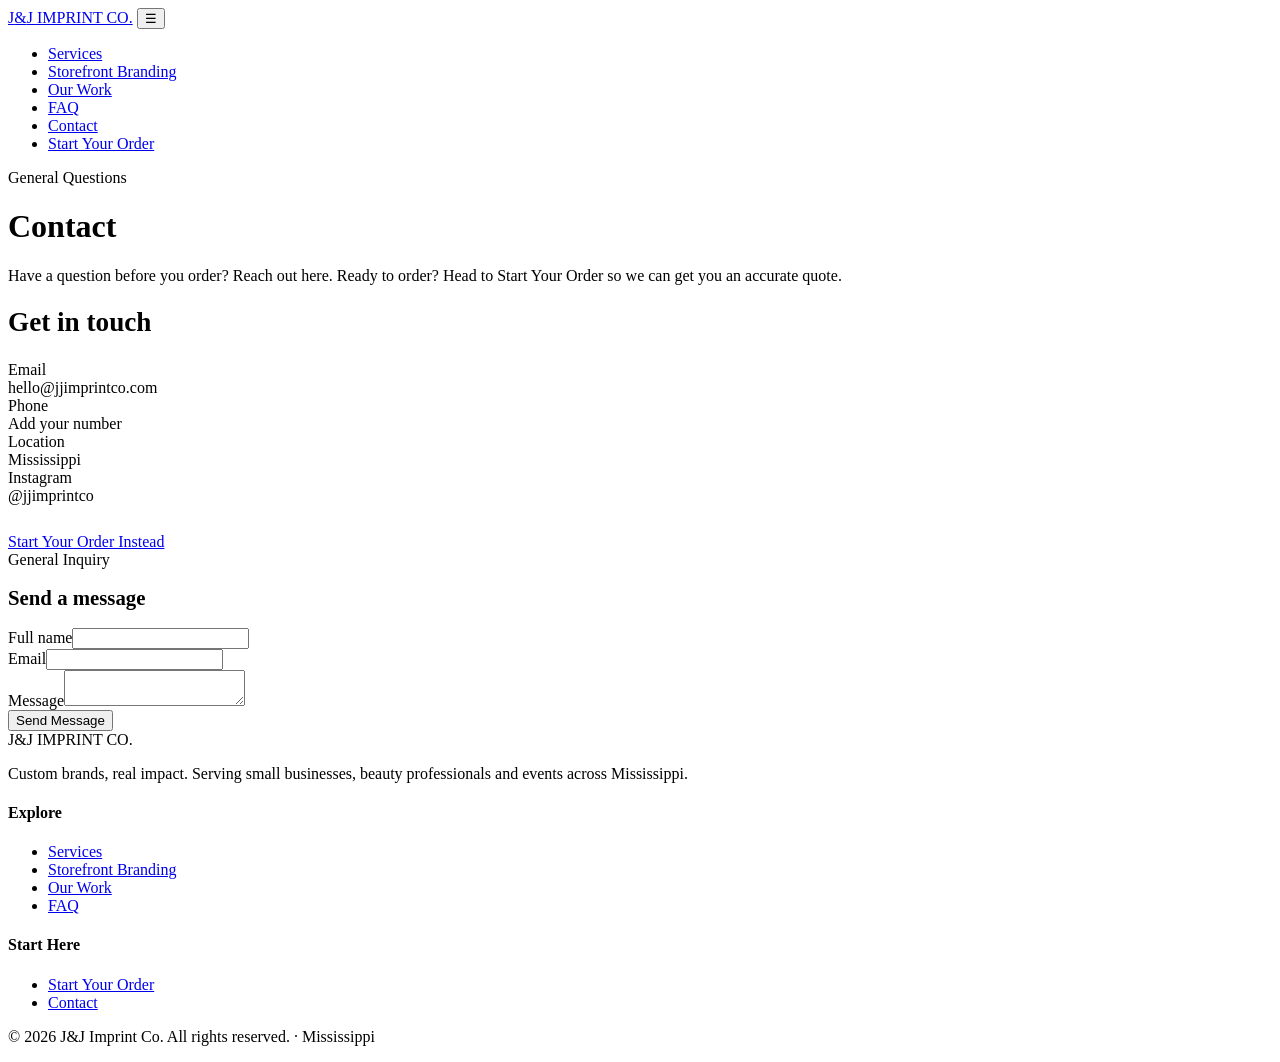
==== contact.html @ e8823826 "Add files via upload" ====
<!DOCTYPE html>
<html lang="en">
<head>
<meta charset="UTF-8">
<meta name="viewport" content="width=device-width, initial-scale=1.0">
<title>Contact | J&amp;J Imprint Co.</title>
<link rel="preconnect" href="https://fonts.googleapis.com">
<link href="https://fonts.googleapis.com/css2?family=Cinzel:wght@500;600;700&family=Jost:wght@300;400;500;600;700&family=Allura&display=swap" rel="stylesheet">
<link rel="stylesheet" href="styles.css">
</head>
<body>

<nav>
  <div class="nav-inner">
    <a href="index.html" class="nav-logo">J<span>&amp;</span>J <span>IMPRINT CO.</span></a>
    <button class="nav-toggle" aria-label="Menu" onclick="document.getElementById('navLinks').classList.toggle('open')">&#9776;</button>
    <ul class="nav-links" id="navLinks">
      <li><a href="services.html">Services</a></li>
      <li><a href="storefront-branding.html">Storefront Branding</a></li>
      <li><a href="portfolio.html">Our Work</a></li>
      <li><a href="faq.html">FAQ</a></li>
      <li><a href="contact.html" class="active">Contact</a></li>
      <li><a href="order.html" class="nav-cta">Start Your Order</a></li>
    </ul>
  </div>
</nav>

<div class="page-header">
  <div class="wrap">
    <div class="job-label">General Questions</div>
    <h1>Contact</h1>
    <p>Have a question before you order? Reach out here. Ready to order? Head to Start Your Order so we can get you an accurate quote.</p>
  </div>
</div>

<section>
  <div class="wrap contact-grid">
    <div>
      <div class="section-head">
        <h2 style="font-size:1.7rem;">Get in touch</h2>
      </div>
      <div class="contact-line"><div class="k">Email</div><div class="v">hello@jjimprintco.com</div></div>
      <div class="contact-line"><div class="k">Phone</div><div class="v">Add your number</div></div>
      <div class="contact-line"><div class="k">Location</div><div class="v">Mississippi</div></div>
      <div class="contact-line"><div class="k">Instagram</div><div class="v">@jjimprintco</div></div>
      <div style="margin-top:28px;"><a href="order.html" class="btn btn-primary">Start Your Order Instead</a></div>
    </div>
    <form class="order-form" action="https://formspree.io/f/YOUR_CONTACT_FORM_ID" method="POST">
      <div class="form-head"><div class="job-label">General Inquiry</div><h2 style="font-size:1.3rem;">Send a message</h2></div>
      <div class="form-body">
        <div class="field"><label>Full name</label><input type="text" name="Full Name" required></div>
        <div class="field"><label>Email</label><input type="email" name="Email" required></div>
        <div class="field"><label>Message</label><textarea name="Message" required></textarea></div>
        <button type="submit" class="btn btn-primary btn-block">Send Message</button>
      </div>
    </form>
  </div>
</section>

<footer>
  <div class="wrap">
    <div class="foot-grid">
      <div>
        <div class="foot-logo">J<span>&amp;</span>J <span>IMPRINT CO.</span></div>
        <p>Custom brands, real impact. Serving small businesses, beauty professionals and events across Mississippi.</p>
      </div>
      <div>
        <h4>Explore</h4>
        <ul>
          <li><a href="services.html">Services</a></li>
          <li><a href="storefront-branding.html">Storefront Branding</a></li>
          <li><a href="portfolio.html">Our Work</a></li>
          <li><a href="faq.html">FAQ</a></li>
        </ul>
      </div>
      <div>
        <h4>Start Here</h4>
        <ul>
          <li><a href="order.html">Start Your Order</a></li>
          <li><a href="contact.html">Contact</a></li>
        </ul>
      </div>
    </div>
    <div class="rule" style="border-color:#2a2a28;"></div>
    <p class="foot-bottom">&copy; 2026 J&amp;J Imprint Co. All rights reserved. &middot; Mississippi</p>
  </div>
</footer>

</body>
</html>
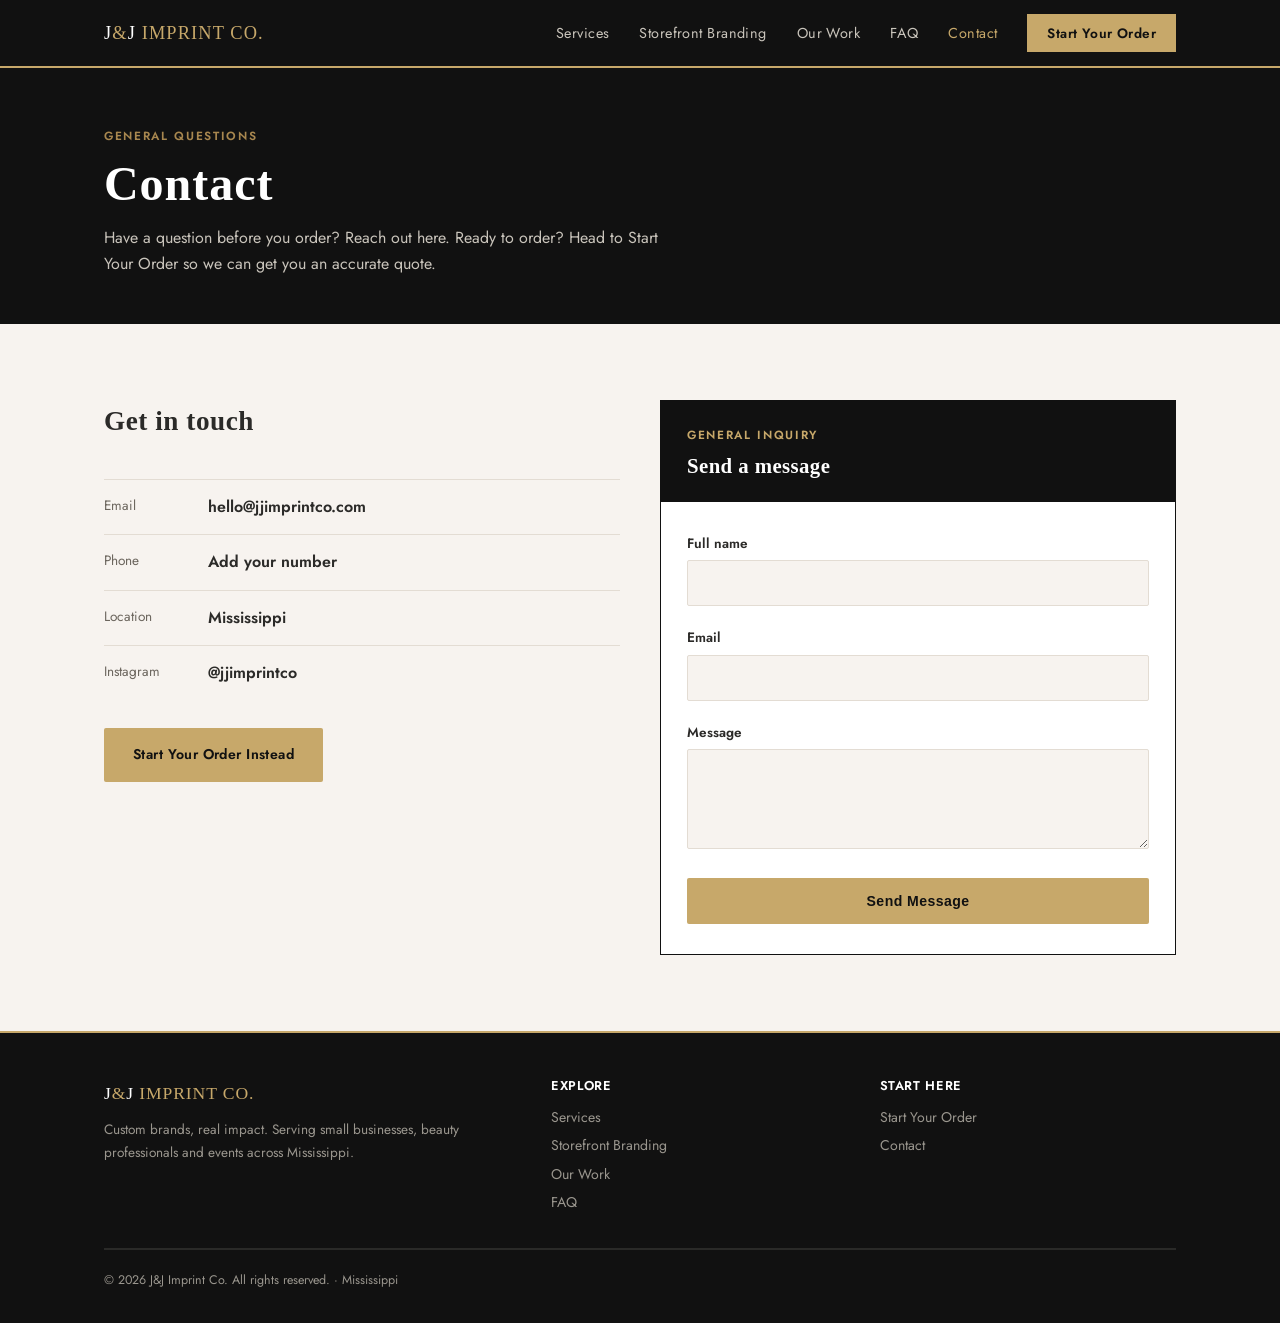
==== commit 03e7b4cc: "Add files via upload" ====
--- a/contact.html
+++ b/contact.html
@@ -45,7 +45,7 @@
       <div class="contact-line"><div class="k">Instagram</div><div class="v">@jjimprintco</div></div>
       <div style="margin-top:28px;"><a href="order.html" class="btn btn-primary">Start Your Order Instead</a></div>
     </div>
-    <form class="order-form" action="https://formspree.io/f/YOUR_CONTACT_FORM_ID" method="POST">
+    <form class="order-form" action="https://formspree.io/f/mgaelvww" method="POST">
       <div class="form-head"><div class="job-label">General Inquiry</div><h2 style="font-size:1.3rem;">Send a message</h2></div>
       <div class="form-body">
         <div class="field"><label>Full name</label><input type="text" name="Full Name" required></div>
--- a/styles.css
+++ b/styles.css
@@ -0,0 +1,231 @@
+/* ===================================================================
+   J&J Imprint Co. — shared styles
+   Brand: black / gold / blush / cream · Cinzel + Jost + Allura
+   =================================================================== */
+
+*, *::before, *::after { box-sizing: border-box; margin: 0; padding: 0; }
+
+:root {
+  --black: #111111;
+  --gold: #C7A86A;
+  --gold-dark: #A8875099;
+  --gold-deep: #A8874F;
+  --blush: #E6C4C2;
+  --blush-deep: #D9A9A6;
+  --cream: #F7F3EF;
+  --taupe: #B7AFA3;
+  --text: #2B2A28;
+  --text-soft: #6B655D;
+  --hairline: #E3DCD3;
+  --white: #FFFFFF;
+  --max: 1120px;
+}
+
+html { scroll-behavior: smooth; }
+
+@media (prefers-reduced-motion: reduce) {
+  html { scroll-behavior: auto; }
+  *, *::before, *::after { animation-duration: 0.01ms !important; transition-duration: 0.01ms !important; }
+}
+
+body {
+  background: var(--cream);
+  color: var(--text);
+  font-family: 'Jost', sans-serif;
+  font-size: 16px;
+  line-height: 1.65;
+  -webkit-font-smoothing: antialiased;
+}
+
+a { color: inherit; }
+img { max-width: 100%; display: block; }
+
+h1, h2, h3, h4, .display {
+  font-family: 'Cinzel', serif;
+  font-weight: 600;
+  letter-spacing: 0.02em;
+  line-height: 1.15;
+}
+
+.script {
+  font-family: 'Allura', cursive;
+  font-weight: 400;
+  color: var(--gold-deep);
+}
+
+a:focus-visible, button:focus-visible, input:focus-visible, textarea:focus-visible, select:focus-visible {
+  outline: 2px solid var(--gold-deep);
+  outline-offset: 2px;
+}
+
+/* ---------- layout helpers ---------- */
+.wrap { max-width: var(--max); margin: 0 auto; padding: 0 24px; }
+section { padding: 76px 0; }
+.rule { border: none; border-top: 1px solid var(--hairline); }
+.rule-gold { border: none; border-top: 1px solid var(--gold); width: 64px; margin: 14px 0 22px; }
+.rule-gold.center { margin-left: auto; margin-right: auto; }
+
+/* ---------- job-ticket / spec-card motif ---------- */
+.ticket { position: relative; border: 1px solid var(--black); background: var(--white); }
+.crop { position: absolute; width: 14px; height: 14px; pointer-events: none; }
+.crop.tl { top: -1px; left: -1px; border-top: 2px solid var(--gold); border-left: 2px solid var(--gold); }
+.crop.br { bottom: -1px; right: -1px; border-bottom: 2px solid var(--gold); border-right: 2px solid var(--gold); }
+
+/* ---------- nav ---------- */
+nav { position: sticky; top: 0; z-index: 100; background: var(--black); border-bottom: 2px solid var(--gold); }
+.nav-inner { max-width: var(--max); margin: 0 auto; padding: 0 24px; display: flex; align-items: center; justify-content: space-between; height: 66px; }
+.nav-logo { font-family: 'Cinzel', serif; font-size: 1.15rem; color: var(--white); letter-spacing: 0.06em; text-decoration: none; white-space: nowrap; }
+.nav-logo span { color: var(--gold); }
+.nav-links { display: flex; align-items: center; gap: 30px; list-style: none; }
+.nav-links a { color: #C9C4BB; text-decoration: none; font-size: 0.9rem; font-weight: 400; letter-spacing: 0.03em; transition: color 0.15s; }
+.nav-links a:hover, .nav-links a.active { color: var(--gold); }
+.nav-cta { background: var(--gold); color: var(--black) !important; padding: 9px 20px; font-weight: 600 !important; font-size: 0.85rem !important; letter-spacing: 0.04em; }
+.nav-cta:hover { background: var(--gold-deep); }
+.nav-toggle { display: none; }
+@media (max-width: 780px) {
+  .nav-links { position: fixed; top: 66px; left: 0; right: 0; background: var(--black); flex-direction: column; align-items: stretch; gap: 0; max-height: 0; overflow: hidden; transition: max-height 0.2s ease; border-bottom: 1px solid #2a2a28; }
+  .nav-links.open { max-height: 340px; }
+  .nav-links li { border-top: 1px solid #2a2a28; }
+  .nav-links a { display: block; padding: 16px 24px; }
+  .nav-cta { display: block; text-align: center; margin: 12px 24px; }
+  .nav-toggle { display: block; background: none; border: none; color: var(--white); font-size: 1.6rem; line-height: 1; cursor: pointer; padding: 4px 8px; }
+}
+
+/* ---------- buttons ---------- */
+.btn { display: inline-block; padding: 14px 28px; font-size: 0.88rem; font-weight: 600; letter-spacing: 0.03em; text-decoration: none; border-radius: 2px; border: 1px solid transparent; transition: transform 0.12s, background 0.15s, color 0.15s; cursor: pointer; }
+.btn:hover { transform: translateY(-1px); }
+.btn-primary { background: var(--gold); color: var(--black); }
+.btn-primary:hover { background: var(--gold-deep); }
+.btn-dark { background: var(--black); color: var(--white); }
+.btn-dark:hover { background: #000; }
+.btn-outline { background: transparent; color: var(--black); border-color: var(--black); }
+.btn-outline:hover { background: var(--black); color: var(--white); }
+.btn-outline-light { background: transparent; color: var(--white); border-color: rgba(255,255,255,0.45); }
+.btn-outline-light:hover { background: rgba(255,255,255,0.1); }
+.btn-block { display: block; width: 100%; text-align: center; }
+.btn-row { display: flex; gap: 12px; flex-wrap: wrap; }
+
+/* ---------- eyebrow / job labels ---------- */
+.job-label { font-size: 0.74rem; letter-spacing: 0.14em; text-transform: uppercase; color: var(--gold-deep); font-weight: 600; margin-bottom: 10px; }
+
+/* ---------- hero ---------- */
+.hero { background: var(--black); color: var(--white); padding: 80px 0 68px; }
+.hero-grid { display: grid; grid-template-columns: 1.3fr 0.9fr; gap: 48px; align-items: center; }
+@media (max-width: 800px) { .hero-grid { grid-template-columns: 1fr; } }
+.hero h1 { font-size: clamp(2.4rem, 6vw, 3.9rem); margin: 8px 0 18px; color: var(--white); }
+.hero h1 .accent { color: var(--gold); }
+.hero p { max-width: 480px; color: #C9C4BB; font-size: 1.05rem; margin-bottom: 28px; }
+
+.spec-card { border: 1px solid #333; background: #1B1B19; padding: 24px; }
+.spec-card .job-label { margin-bottom: 14px; }
+.spec-row { display: flex; justify-content: space-between; padding: 10px 0; border-top: 1px solid #2E2E2C; font-size: 0.9rem; }
+.spec-row:first-of-type { border-top: none; }
+.spec-row span:first-child { color: #9A968E; }
+.spec-row span:last-child { color: var(--gold); font-weight: 600; text-align: right; }
+
+/* ---------- page header ---------- */
+.page-header { background: var(--black); color: var(--white); padding: 58px 0 46px; }
+.page-header h1 { font-size: clamp(2.1rem, 5vw, 3rem); margin-top: 8px; color: var(--white); }
+.page-header p { color: #C9C4BB; max-width: 560px; margin-top: 14px; }
+
+/* ---------- section headings ---------- */
+.section-head { margin-bottom: 42px; max-width: 620px; }
+.section-head h2 { font-size: clamp(1.8rem, 4.2vw, 2.5rem); margin-top: 6px; }
+.section-head p { color: var(--text-soft); margin-top: 12px; }
+
+/* ---------- service grid ---------- */
+.svc-grid { display: grid; grid-template-columns: repeat(auto-fit, minmax(240px, 1fr)); gap: 1px; background: var(--hairline); border: 1px solid var(--black); }
+.svc-card { background: var(--white); padding: 32px 28px; display: flex; flex-direction: column; }
+.svc-card h3 { font-size: 1.2rem; margin: 10px 0 8px; }
+.svc-card p { color: var(--text-soft); font-size: 0.92rem; margin-bottom: 14px; }
+.svc-card .price-tag { font-size: 0.82rem; font-weight: 600; color: var(--gold-deep); border-top: 1px solid var(--hairline); padding-top: 12px; margin-top: auto; }
+.svc-card ul { list-style: none; margin: 10px 0 14px; }
+.svc-card li { font-size: 0.88rem; color: var(--text-soft); padding: 3px 0; }
+.svc-card li::before { content: '— '; color: var(--gold-deep); }
+.svc-card a.card-link { color: var(--gold-deep); font-size: 0.85rem; font-weight: 600; text-decoration: none; }
+.svc-card a.card-link:hover { text-decoration: underline; }
+
+/* ---------- pricing table ---------- */
+.price-table { width: 100%; border-collapse: collapse; font-size: 0.94rem; }
+.price-table th, .price-table td { text-align: left; padding: 14px 16px; border-bottom: 1px solid var(--hairline); }
+.price-table th { font-family: 'Cinzel', serif; font-weight: 600; text-transform: uppercase; font-size: 0.78rem; letter-spacing: 0.06em; color: var(--text-soft); border-bottom: 2px solid var(--black); }
+.price-table td.amt { color: var(--gold-deep); font-weight: 700; white-space: nowrap; }
+.price-table tr:last-child td { border-bottom: none; }
+
+/* ---------- steps ---------- */
+.steps { display: grid; grid-template-columns: repeat(auto-fit, minmax(180px, 1fr)); gap: 0; counter-reset: step; }
+.step { border-left: 2px solid var(--hairline); padding: 0 20px 20px; position: relative; }
+.step::before { counter-increment: step; content: counter(step); font-family: 'Cinzel', serif; font-size: 1rem; color: var(--gold-deep); display: block; margin-bottom: 10px; margin-left: -31px; width: 30px; height: 30px; background: var(--cream); border: 2px solid var(--gold); border-radius: 50%; text-align: center; line-height: 26px; }
+.step h3 { font-size: 1.02rem; margin-bottom: 6px; font-family: 'Jost', sans-serif; font-weight: 700; letter-spacing: 0; }
+.step p { color: var(--text-soft); font-size: 0.9rem; }
+
+/* ---------- callout / policy box ---------- */
+.callout { background: var(--blush); background: color-mix(in srgb, var(--blush) 40%, var(--cream)); border-left: 3px solid var(--gold); padding: 20px 24px; font-size: 0.92rem; color: var(--text); }
+.callout strong { display: block; margin-bottom: 4px; font-family: 'Cinzel', serif; text-transform: uppercase; font-size: 0.8rem; letter-spacing: 0.04em; color: var(--gold-deep); }
+
+/* ---------- dark & blush sections ---------- */
+.section-dark { background: var(--black); color: var(--white); }
+.section-dark .section-head p { color: #C9C4BB; }
+.section-dark .rule { border-color: #2c2c2a; }
+.section-blush { background: var(--blush); }
+
+/* ---------- image placeholder ---------- */
+.ph { aspect-ratio: 4 / 3; background: var(--white); border: 1px dashed var(--taupe); display: flex; align-items: center; justify-content: center; color: var(--text-soft); font-size: 0.8rem; text-align: center; padding: 12px; }
+
+/* ---------- portfolio grid ---------- */
+.portfolio-grid { display: grid; grid-template-columns: repeat(auto-fit, minmax(220px, 1fr)); gap: 20px; }
+.portfolio-item figcaption { margin-top: 8px; font-size: 0.85rem; color: var(--text-soft); }
+
+/* ---------- order form ---------- */
+.order-form { background: var(--white); border: 1px solid var(--black); }
+.form-head { background: var(--black); color: var(--white); padding: 24px 26px; }
+.form-head .job-label { color: var(--gold); }
+.form-head h2 { font-size: 1.5rem; margin-top: 4px; color: var(--white); }
+.form-body { padding: 30px 26px; }
+.field { margin-bottom: 20px; }
+.field label { display: block; font-family: 'Jost', sans-serif; font-size: 0.85rem; font-weight: 600; margin-bottom: 6px; }
+.field .hint { display: block; font-weight: 400; color: var(--text-soft); font-size: 0.8rem; margin-top: 4px; }
+.field input, .field select, .field textarea { width: 100%; padding: 11px 12px; border: 1px solid var(--hairline); background: var(--cream); font-family: inherit; font-size: 0.95rem; color: var(--text); border-radius: 2px; }
+.field input:focus, .field select:focus, .field textarea:focus { border-color: var(--gold-deep); }
+.field textarea { resize: vertical; min-height: 100px; }
+.field-row { display: grid; grid-template-columns: 1fr 1fr; gap: 16px; }
+@media (max-width: 600px) { .field-row { grid-template-columns: 1fr; } }
+.file-drop { border: 1px dashed var(--taupe); padding: 22px; text-align: center; color: var(--text-soft); font-size: 0.88rem; background: var(--cream); }
+.form-note { font-size: 0.82rem; color: var(--text-soft); margin-top: 14px; }
+
+/* ---------- service select cards on order page ---------- */
+.svc-select { display: grid; grid-template-columns: repeat(auto-fit, minmax(220px, 1fr)); gap: 14px; margin-bottom: 8px; }
+.svc-select .opt { border: 1px solid var(--hairline); padding: 18px; text-decoration: none; color: var(--text); display: block; background: var(--white); transition: border-color 0.15s; }
+.svc-select .opt:hover { border-color: var(--gold-deep); }
+.svc-select .opt .job-label { margin-bottom: 6px; }
+.svc-select .opt h3 { font-size: 1.05rem; margin-bottom: 4px; }
+.svc-select .opt p { font-size: 0.85rem; color: var(--text-soft); }
+
+/* ---------- FAQ ---------- */
+.faq-item { border-bottom: 1px solid var(--hairline); }
+.faq-item summary { cursor: pointer; padding: 20px 0; font-weight: 600; font-size: 1rem; list-style: none; position: relative; padding-right: 30px; }
+.faq-item summary::-webkit-details-marker { display: none; }
+.faq-item summary::after { content: '+'; position: absolute; right: 0; top: 16px; font-family: 'Cinzel', serif; color: var(--gold-deep); font-size: 1.2rem; }
+.faq-item[open] summary::after { content: '–'; }
+.faq-item p { color: var(--text-soft); padding-bottom: 20px; font-size: 0.94rem; max-width: 680px; }
+
+/* ---------- contact ---------- */
+.contact-grid { display: grid; grid-template-columns: 1fr 1fr; gap: 40px; }
+@media (max-width: 760px) { .contact-grid { grid-template-columns: 1fr; } }
+.contact-line { display: flex; gap: 14px; padding: 14px 0; border-top: 1px solid var(--hairline); }
+.contact-line:first-child { border-top: none; }
+.contact-line .k { color: var(--text-soft); font-size: 0.85rem; min-width: 90px; }
+.contact-line .v { font-weight: 600; }
+
+/* ---------- footer ---------- */
+footer { background: var(--black); color: #9A968E; padding: 46px 0 32px; border-top: 2px solid var(--gold); }
+.foot-grid { display: grid; grid-template-columns: 1.4fr 1fr 1fr; gap: 32px; margin-bottom: 32px; }
+@media (max-width: 700px) { .foot-grid { grid-template-columns: 1fr; gap: 24px; } }
+.foot-logo { font-family: 'Cinzel', serif; font-size: 1.1rem; color: var(--white); letter-spacing: 0.05em; margin-bottom: 10px; }
+.foot-logo span { color: var(--gold); }
+footer p { font-size: 0.85rem; line-height: 1.7; }
+footer h4 { font-family: 'Jost', sans-serif; text-transform: uppercase; letter-spacing: 0.05em; color: var(--white); font-size: 0.8rem; font-weight: 600; margin-bottom: 10px; }
+footer ul { list-style: none; }
+footer a { text-decoration: none; color: #9A968E; font-size: 0.88rem; line-height: 2; }
+footer a:hover { color: var(--gold); }
+.foot-bottom { border-top: 1px solid #2a2a28; padding-top: 20px; font-size: 0.78rem; }
